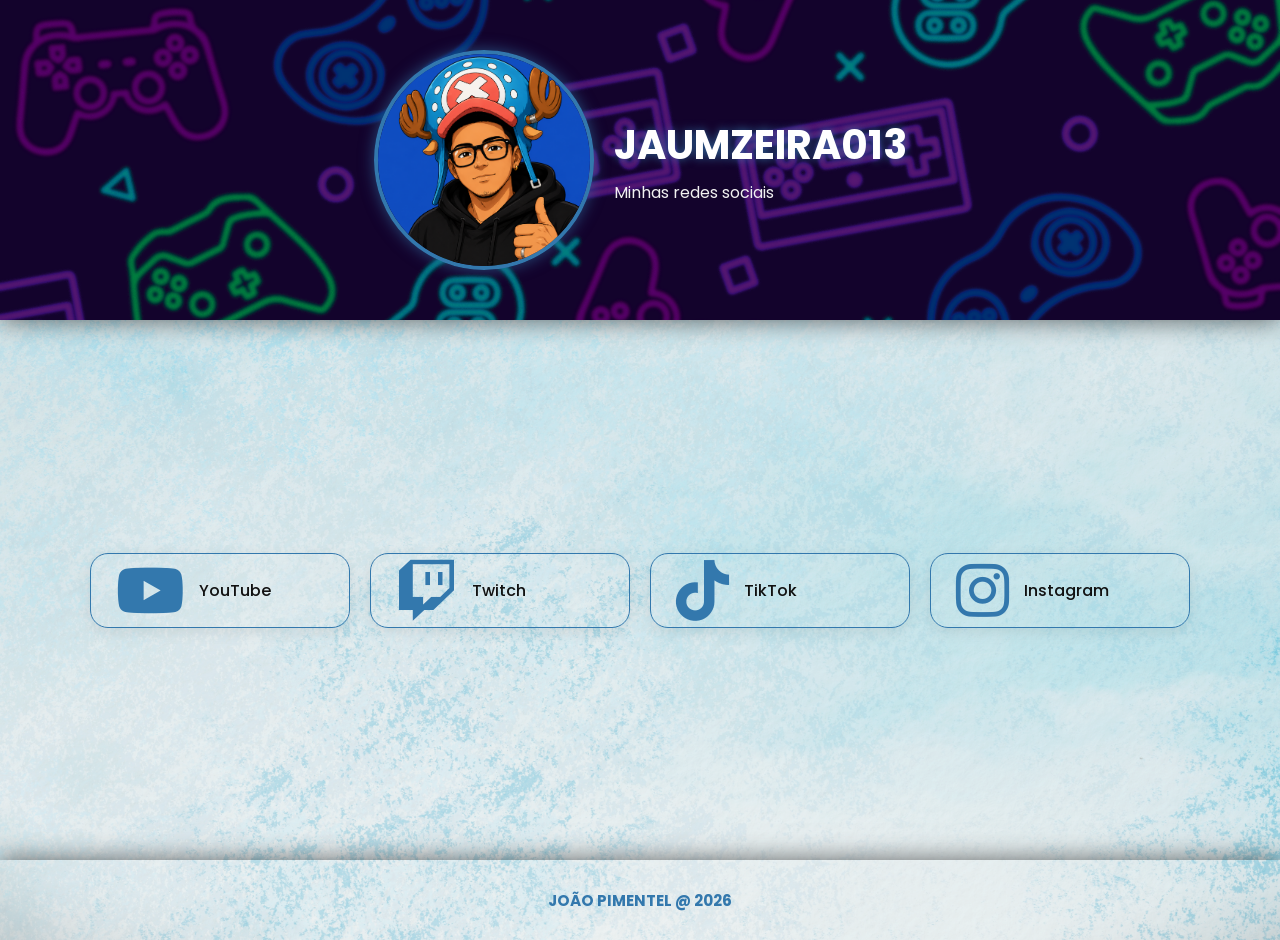
==== index.html @ 2163dbc9 "Add files via upload" ====
<!DOCTYPE html>
<html lang="pt-BR">
<head>

    <meta charset="UTF-8">
    <meta name="viewport" content="width=device-width, initial-scale=1.0">
  
    <title>Jaumzeira013</title>

    <!-- CSS -->
    <link rel="stylesheet" href="css/style.css">

    <!-- Fonte Orbitron + Poppins -->
    <link rel="preconnect" href="https://fonts.googleapis.com">

    <link rel="preconnect" href="https://fonts.gstatic.com" crossorigin>

    <link href="https://fonts.googleapis.com/css2?family=Orbitron:wght@700&family=Poppins:wght@400;500;600&display=swap" rel="stylesheet">

    <!-- Font Awesome -->
    <link rel="stylesheet" href="https://cdnjs.cloudflare.com/ajax/libs/font-awesome/6.5.2/css/all.min.css">

</head>

<body>

    <!-- HEADER -->
    <header>

        <div class="perfil">

            <img src="img/ChatGPT Image 21 de mai. de 2026, 11_11_16.png" alt="Foto de Perfil">

            <div class="perfil-texto">
                <h1>JAUMZEIRA013</h1>
                <p>Minhas redes sociais</p>
            </div>

        </div>

    </header>


    <!-- MAIN -->
    <main>

        <section class="social-links">

            <a href="https://www.youtube.com/channel/UCtddhOANgrHREEfRjnQAgaQ" target="_blank" class="card">

                <i class="fa-brands fa-youtube"></i>

                <span>YouTube</span>

            </a>


            <a href="https://www.twitch.tv/jaumzeira013" target="_blank" class="card">

                <i class="fa-brands fa-twitch"></i>

                <span>Twitch</span>

            </a>


            <a href="https://www.tiktok.com/@jaumzera013" target="_blank" class="card">

                <i class="fa-brands fa-tiktok"></i>

                <span>TikTok</span>

            </a>


            <a href="https://www.instagram.com/_jaumzeira013?utm_source=ig_web_button_share_sheet&igsh=ZDNlZDc0MzIxNw==" target="_blank" class="card">

                <i class="fa-brands fa-instagram"></i>

                <span>Instagram</span>

            </a>

        </section>
    </main>
</body>
    <!-- FOOTER -->
    <footer>

        <p>JOÃO PIMENTEL @ 2026</p>

    </footer>
</html>
---- css/style.css ----
/* RESET */

*{
    margin: 0;
    padding: 0;
    box-sizing: border-box;
}


/* BODY */

body{
    font-family: 'Poppins', sans-serif;
    
    color: #111111;
        background-image: url('../img/Design\ sem\ nome.png');

    background-position: center;
    background-size: cover;
    background-repeat: no-repeat;

}


/* HEADER */

header{
    width: 100%;
    height: 320px;
background-image: url('../img/Neon\ Gaming\ Background.png');

    background-position: center;
    background-size: cover;
    background-repeat: no-repeat;
    box-shadow: 0 0 25px rgba(0, 0, 0, 0.6);

    display: flex;
    justify-content: center;
    align-items: center;

    padding: 20px;
}


/* PERFIL */

.perfil{
    display: flex;
    align-items: center;
    gap: 20px;
}


/* FOTO */

.perfil img{
    width: 220px;
    height: 220px;

    border-radius: 50%;
    object-fit: cover;

    border: 4px solid #3378ad;

    box-shadow:
    0 0 15px rgba(51,120,173,0.6);
}


/* TEXTO */

.perfil-texto h1{
    font-family: 'Poppins', sans-serif;
    font-size: 2.5rem;
    color: #ffffff;

    margin-bottom: 5px;

    text-shadow:
    0 0 10px rgba(51,120,173,0.8);
}


.perfil-texto p{
    font-size: 1rem;
    color: #f1f1f1;
}


/* MAIN */

main{
    width: 100%;
    min-height: 60vh;

    display: flex;
    justify-content: center;
    align-items: center;

    padding: 50px 20px;
}


/* SOCIAL LINKS */

.social-links{
    width: 100%;
    max-width: 1200px;

    display: flex;
    justify-content: center;
    align-items: center;
    flex-wrap: wrap;

    gap: 20px;
}


/* CARDS */

.card{
    width: 260px;
    height: 75px;

    background: transparent;
    border: 1px solid #3378ad;
    border-radius: 18px;

    display: flex;
    align-items: center;
    gap: 15px;

    padding: 0 25px;

    text-decoration: none;
    color: #111111;

    box-shadow:
    0 4px 15px rgba(0,0,0,0.08);

    transition: 0.3s ease;
}


/* ÍCONES */

.card i{
    font-size: 3.8rem;
    color: #3378ad;
}


/* TEXTO DOS CARDS */

.card span{
    font-size: 1rem;
    font-weight: 500;
}


/* HOVER */

.card:hover{
    transform: translateY(-5px);

    box-shadow:
    0 0 20px rgba(51,120,173,0.35);

    border: 1px solid #3378ad;
}


/* FOOTER */

footer{
    width: 100%;
    height: 80px;
    box-shadow:
    0 0 25px rgba(0, 0, 0, 0.6);
   
    font-family: 'Poppins', sans-serif;
    font-weight: bold;
    display: flex;
    justify-content: center;
    align-items: center;
}


footer p{
    color: #3378ad;
    font-size: 0.95rem;
}


/* RESPONSIVIDADE */

@media(max-width: 600px){

    header{
        height: 350px;
    }


    .perfil{
        flex-direction: column;
        text-align: center;
    }


    .perfil-texto h1{
        font-size: 2rem;
    }


    .perfil img{
        width: 210px;
        height: 210px;
    }

}
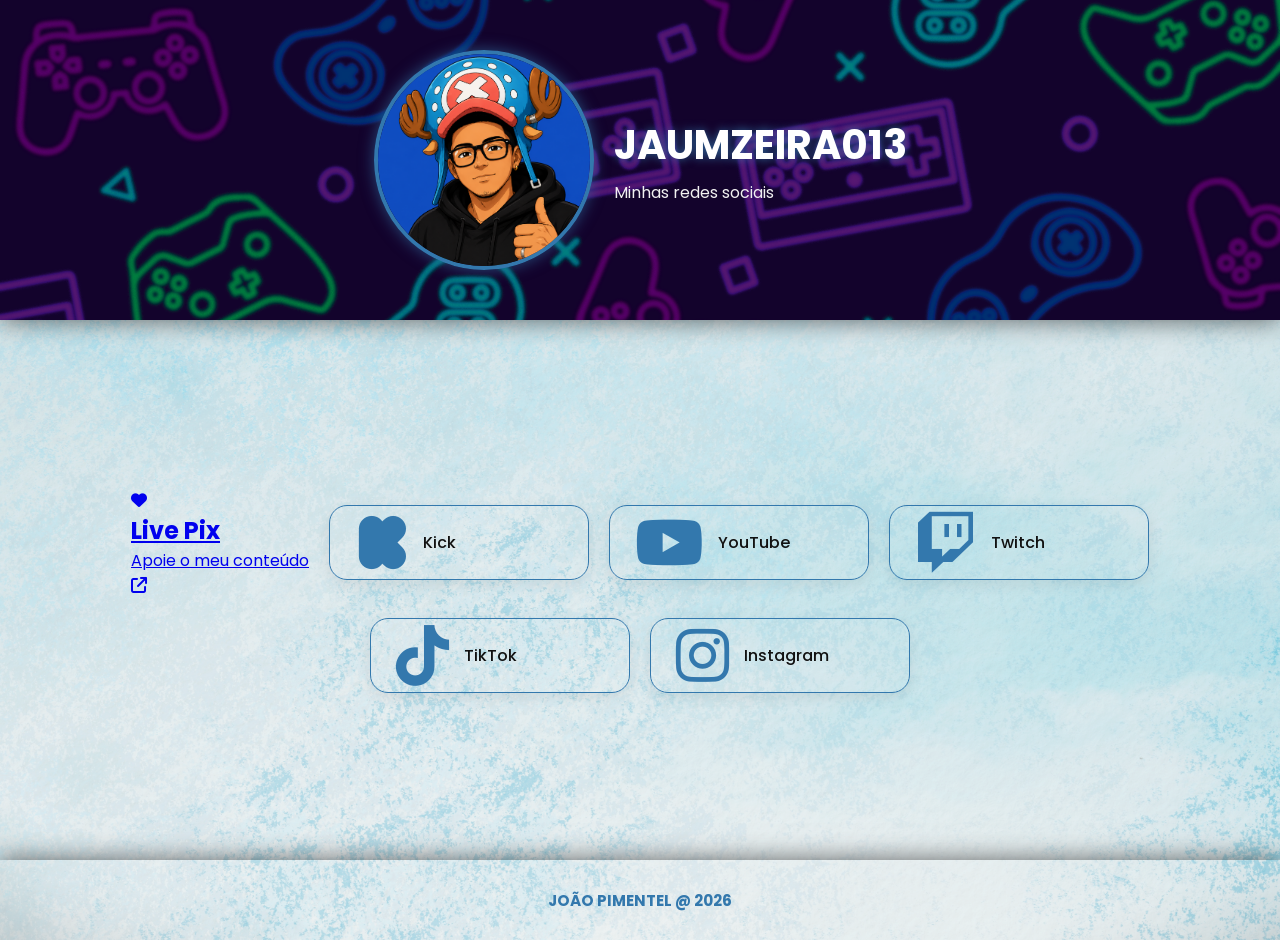
==== commit c6194bf2: "Revise social links and add new support options Updated social links and added Live Pix and Kick sec" ====
--- a/index.html
+++ b/index.html
@@ -43,8 +43,38 @@
 
     <!-- MAIN -->
     <main>
+        
 
         <section class="social-links">
+
+           
+
+            <a href="https://livepix.gg/jaumzeira013" target="_blank" class="pix-card">
+
+                <div class="pix-icon">
+                    <i class="fa-solid fa-heart"></i>
+                </div>
+
+                <div class="pix-text">
+                    <h2>Live Pix</h2>
+                    <p>Apoie o meu conteúdo</p>
+                </div>
+
+                <i class="fa-solid fa-arrow-up-right-from-square pix-arrow"></i>
+
+            </a>
+
+            <a href="https://kick.com/jaumzeira013" 
+   target="_blank" 
+   rel="noopener noreferrer" 
+   class="card kick-card">
+
+    <i class="fa-brands fa-kickstarter-k"></i>
+
+    <span>Kick</span>
+
+</a>
+
 
             <a href="https://www.youtube.com/channel/UCtddhOANgrHREEfRjnQAgaQ" target="_blank" class="card">
 
@@ -64,7 +94,7 @@
             </a>
 
 
-            <a href="https://www.tiktok.com/@jaumzera013" target="_blank" class="card">
+            <a href="https://www.tiktok.com/@jaumzeira013?is_from_webapp=1&sender_device=pc" target="_blank" class="card">
 
                 <i class="fa-brands fa-tiktok"></i>
 
@@ -90,4 +120,4 @@
         <p>JOÃO PIMENTEL @ 2026</p>
 
     </footer>
-</html>+</html>
